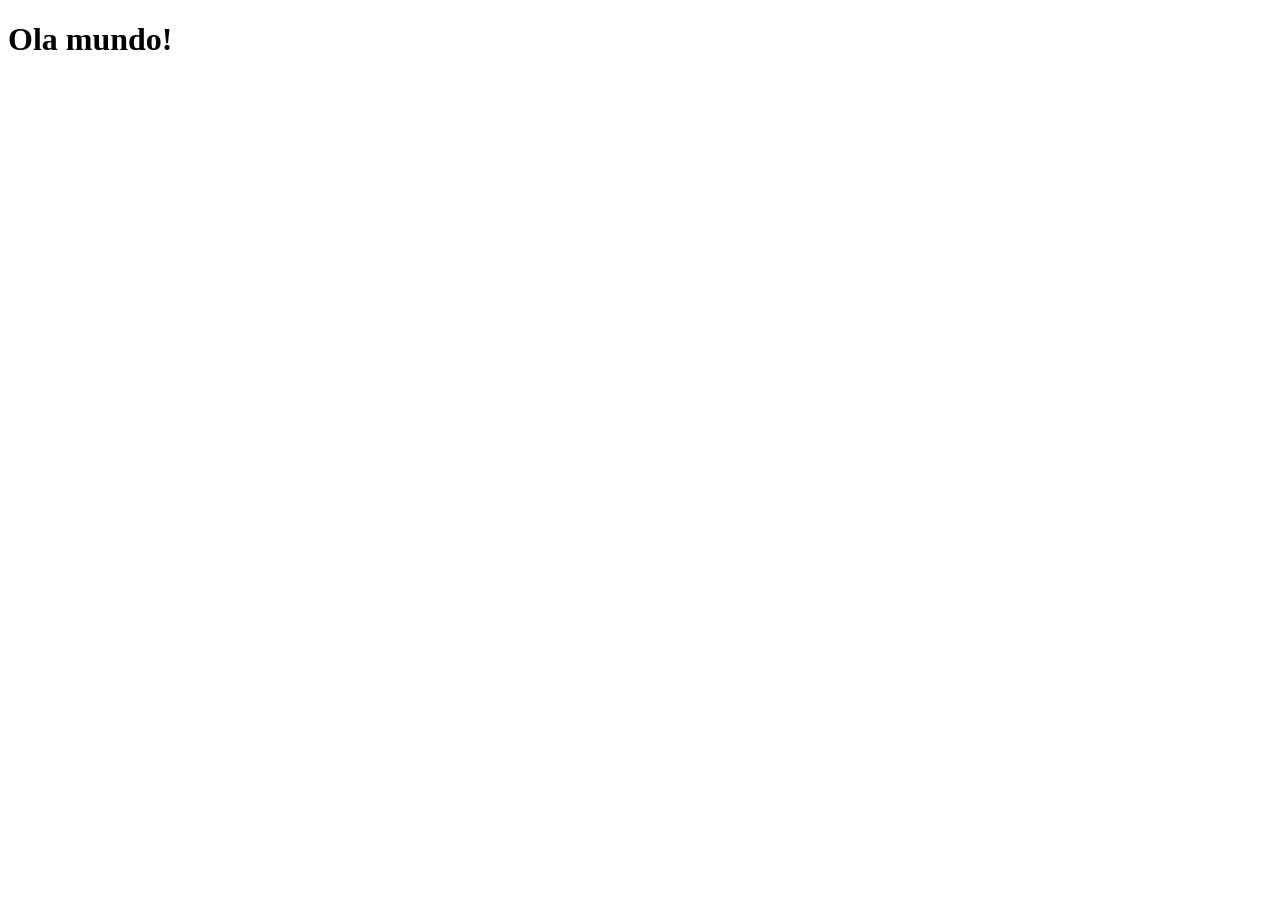
==== index.html @ bb82ff86 "criei a pagina principal" ====
<!DOCTYPE html>
<html lang="pt-br">
<head>
    <meta charset="UTF-8">
    <meta name="viewport" content="width=device-width, initial-scale=1.0">
    <link rel="shortcut icon" href="favicon.ico" type="image/x-icon">
    <title>Projetos Redes Sociais</title>
</head>
<body>
    <h1>Ola mundo!</h1>
    
</body>
</html>
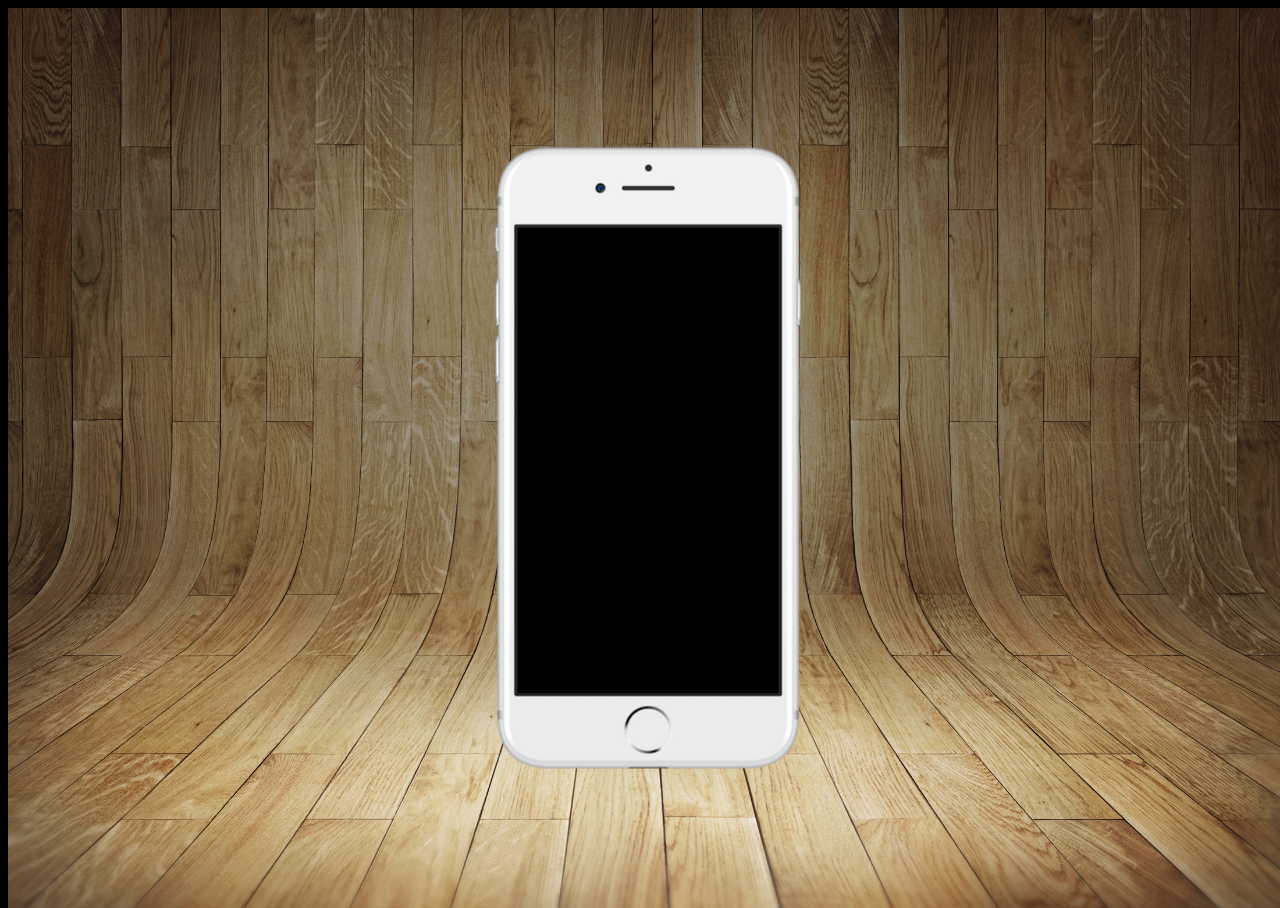
==== commit 0fa3ad3a: "atualizei pagina principal do projeto" ====
--- a/index.html
+++ b/index.html
@@ -4,10 +4,19 @@
     <meta charset="UTF-8">
     <meta name="viewport" content="width=device-width, initial-scale=1.0">
     <link rel="shortcut icon" href="favicon.ico" type="image/x-icon">
+    <link rel="stylesheet" href="estilos/style.css">
     <title>Projetos Redes Sociais</title>
 </head>
 <body>
-    <h1>Ola mundo!</h1>
+    <main>
+        <section id="telefone">
+
+        </section>
+
+        <section id="redes-sociais">
+
+        </section>
+    </main>
     
 </body>
 </html>
--- a/estilos/style.css
+++ b/estilos/style.css
@@ -0,0 +1,36 @@
+@charset "UTF-8"
+
+* {
+    margin: 0px;
+    padding: 0px;
+    font-family: Arial, Helvetica, sans-serif;
+}
+
+html, body {
+    height: 100vh;
+    width: 100vw;
+    background-color: black;
+}
+
+body {
+    background: url('../imagens/fundo-madeira.jpg') no-repeat top center;
+    background-size: cover;
+    background-attachment: fixed;
+}
+
+main {
+    position: relative;
+    height: 100vh;
+    
+}
+
+section#telefone {
+    position: absolute;
+    top: 50%;
+    left: 50%;
+    transform: translate(-50%, -50%);
+    height: 627px;
+    width: 311px;
+    
+    background: url('../imagens/frame-iphone.png') no-repeat;
+}
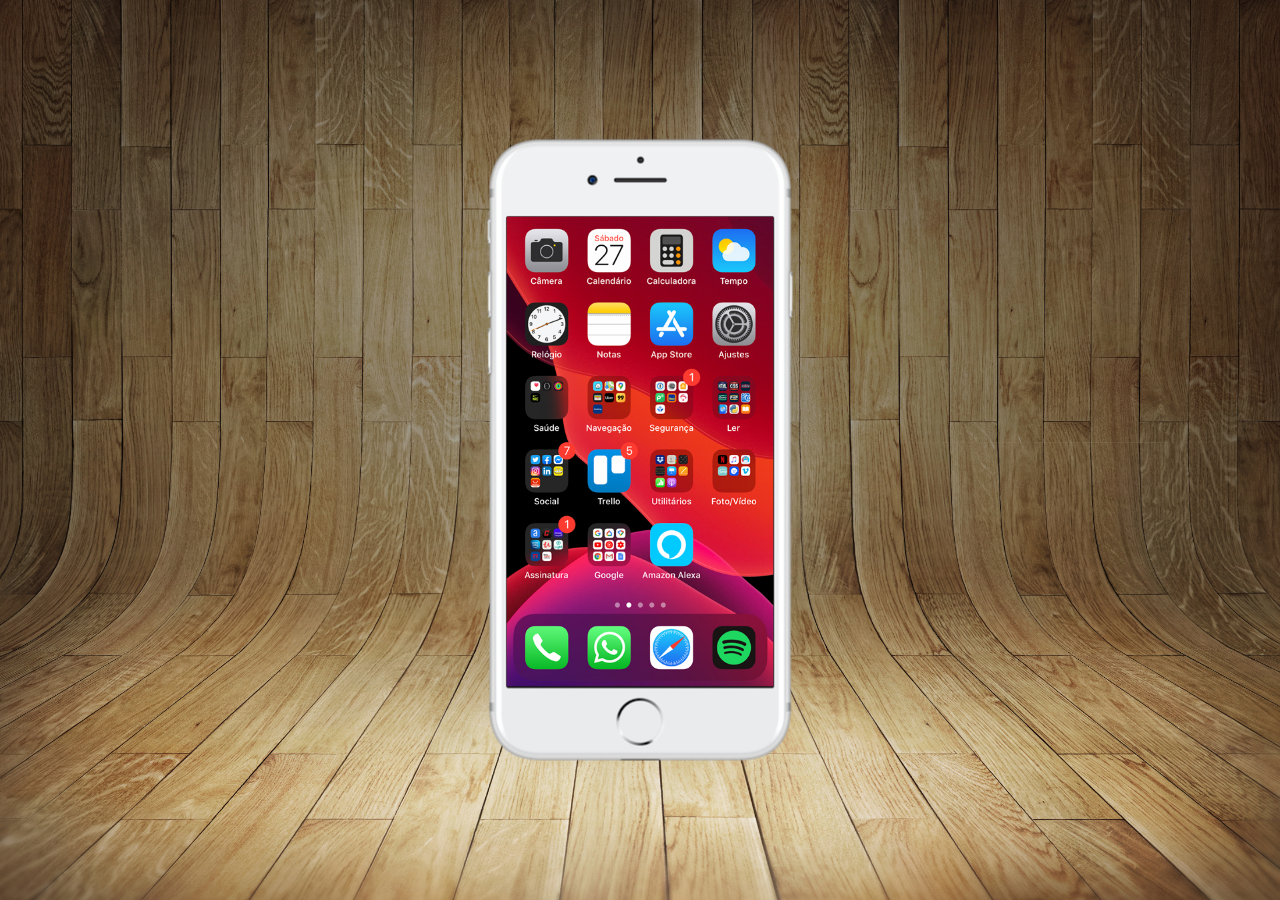
==== commit 2b979e69: "criei a tela home" ====
--- a/index.html
+++ b/index.html
@@ -10,6 +10,7 @@
 <body>
     <main>
         <section id="telefone">
+            <iframe src="home.html" name="tela" id="tela" frameborder="0"></iframe>
 
         </section>
 
--- a/estilos/style.css
+++ b/estilos/style.css
@@ -1,4 +1,4 @@
-@charset "UTF-8"
+@charset "UTF-8";
 
 * {
     margin: 0px;
@@ -20,8 +20,7 @@
 
 main {
     position: relative;
-    height: 100vh;
-    
+    height: 100vh;  
 }
 
 section#telefone {
@@ -33,4 +32,12 @@
     width: 311px;
     
     background: url('../imagens/frame-iphone.png') no-repeat;
+}
+
+iframe#tela {
+    position: relative;
+    top: 80px;
+    left: 22px;
+    width: 267px;
+    height: 470px;
 }
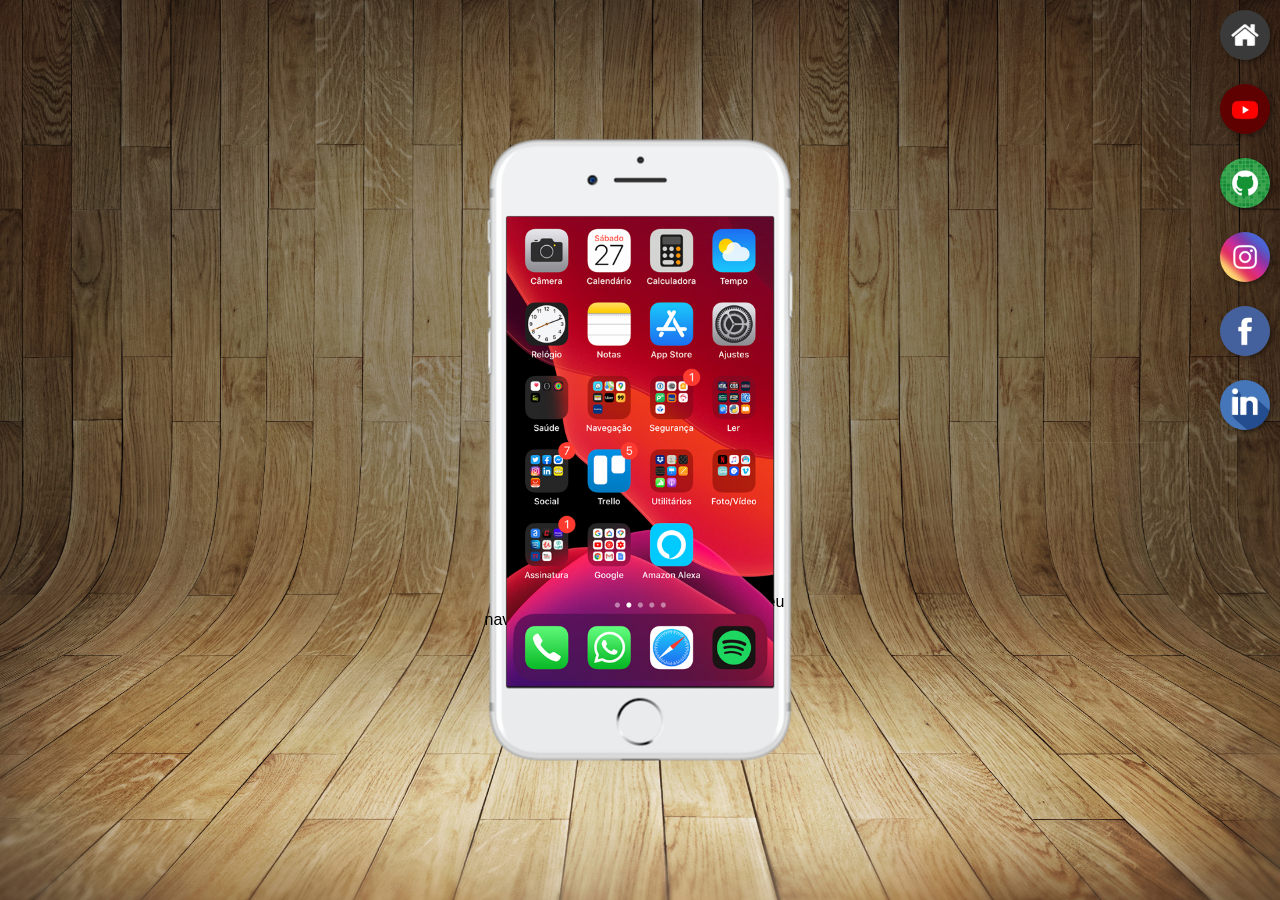
==== commit fcc39cdb: "botoes na lateral" ====
--- a/index.html
+++ b/index.html
@@ -11,10 +11,22 @@
     <main>
         <section id="telefone">
             <iframe src="home.html" name="tela" id="tela" frameborder="0"></iframe>
-
+            Seu navegador não é compativel com isso.
         </section>
 
         <section id="redes-sociais">
+            <a href="#" target="tela"><img src="imagens/logo-home.jpg" alt=""></a><br>
+
+            <a href="#" target="tela"><img src="imagens/logo-youtube.jpg" alt=""></a><br>
+
+            <a href="#" target="tela"><img src="imagens/logo-github.jpg" alt=""></a><br>
+            
+            <a href="" target="tela"><img src="imagens/logo-instagram.jpg" alt=""></a><br>
+</a>
+            <a href="#" target="tela"><img src="imagens/logo-facebook.jpg" alt=""></a><br>
+
+            <a href="#" target="tela"><img src="imagens/logo-linkedin.png" alt=""></a><br>
+          
 
         </section>
     </main>
--- a/estilos/style.css
+++ b/estilos/style.css
@@ -40,4 +40,21 @@
     left: 22px;
     width: 267px;
     height: 470px;
+}
+section#redes-sociais {
+    text-align: right;
+}
+section#redes-sociais img {
+    width: 50px;
+    margin: 10px;
+    border-radius: 50%;
+    box-shadow: 2px 2px 5px rgba(0, 0, 0, 0.408);
+    box-sizing: border-box;
+}
+
+section#redes-sociais img:hover {
+    border: 2px solid rgba(255, 255, 255, 0.637);
+    transform: translate(-3px, -3px);
+    box-shadow: 5px 5px 10px rgba(0, 0, 0, 0.645);
+    transition: transform .3s, border 1s;
 }
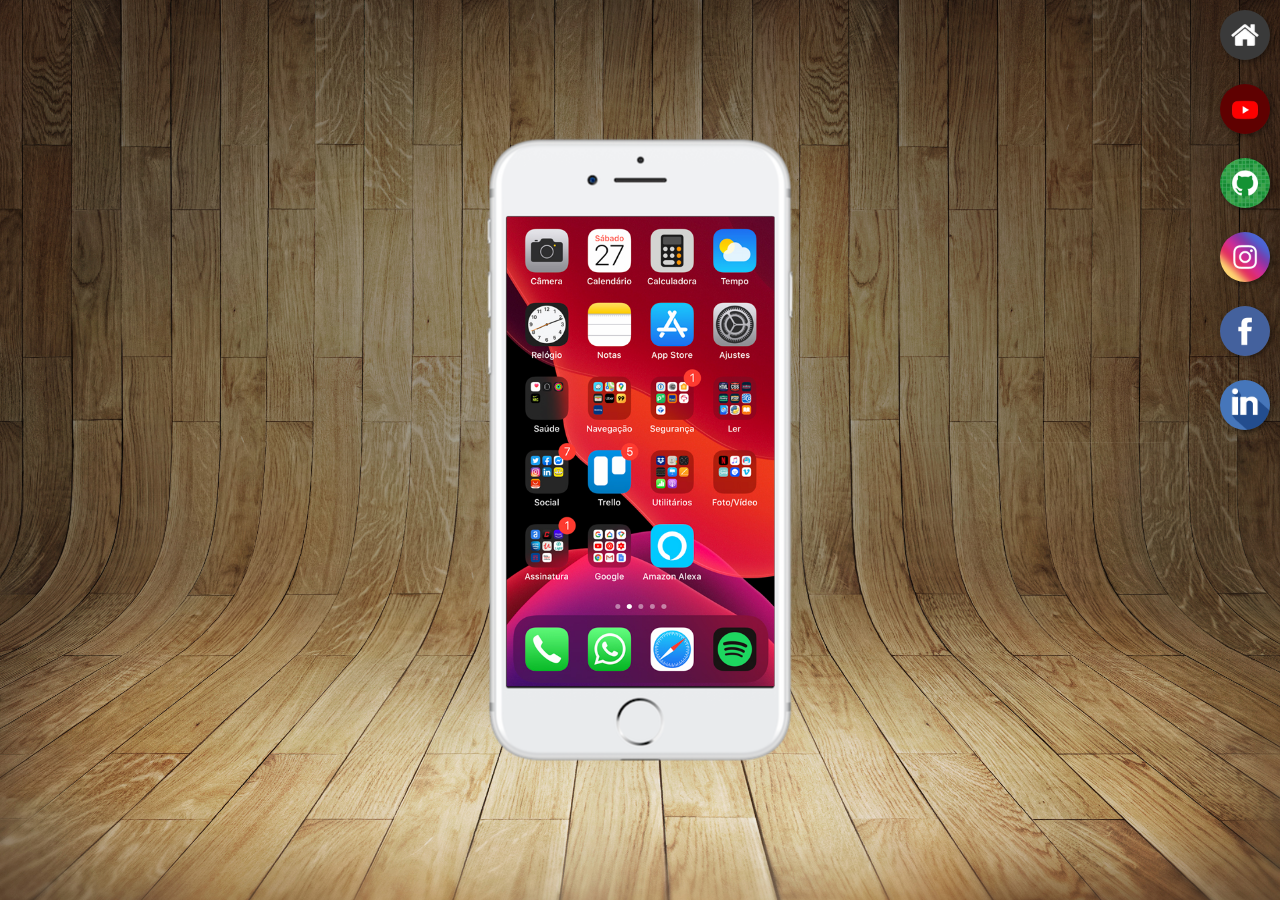
==== commit 12e4f019: "atualizei links das paginas sociais" ====
--- a/index.html
+++ b/index.html
@@ -11,21 +11,21 @@
     <main>
         <section id="telefone">
             <iframe src="home.html" name="tela" id="tela" frameborder="0"></iframe>
-            Seu navegador não é compativel com isso.
+         
         </section>
 
         <section id="redes-sociais">
-            <a href="#" target="tela"><img src="imagens/logo-home.jpg" alt=""></a><br>
+            <a href="home.html" target="tela"><img src="imagens/logo-home.jpg" alt="Home"></a><br>
 
-            <a href="#" target="tela"><img src="imagens/logo-youtube.jpg" alt=""></a><br>
+            <a href="youtube.html" target="tela"><img src="imagens/logo-youtube.jpg" alt="Youtube"></a><br>
 
-            <a href="#" target="tela"><img src="imagens/logo-github.jpg" alt=""></a><br>
+            <a href="github.html" target="tela"><img src="imagens/logo-github.jpg" alt="Github"></a><br>
             
-            <a href="" target="tela"><img src="imagens/logo-instagram.jpg" alt=""></a><br>
+            <a href="instagram.html" target="tela"><img src="imagens/logo-instagram.jpg" alt="Instagram"></a><br>
 </a>
-            <a href="#" target="tela"><img src="imagens/logo-facebook.jpg" alt=""></a><br>
+            <a href="facebook.html" target="tela"><img src="imagens/logo-facebook.jpg" alt="Facebook"></a><br>
 
-            <a href="#" target="tela"><img src="imagens/logo-linkedin.png" alt=""></a><br>
+            <a href="linkedin.html" target="tela"><img src="imagens/logo-linkedin.png" alt="Linkedin"></a><br>
           
 
         </section>
--- a/estilos/style.css
+++ b/estilos/style.css
@@ -38,7 +38,7 @@
     position: relative;
     top: 80px;
     left: 22px;
-    width: 267px;
+    width: 268px;
     height: 470px;
 }
 section#redes-sociais {
@@ -57,4 +57,5 @@
     transform: translate(-3px, -3px);
     box-shadow: 5px 5px 10px rgba(0, 0, 0, 0.645);
     transition: transform .3s, border 1s;
-}+}
+
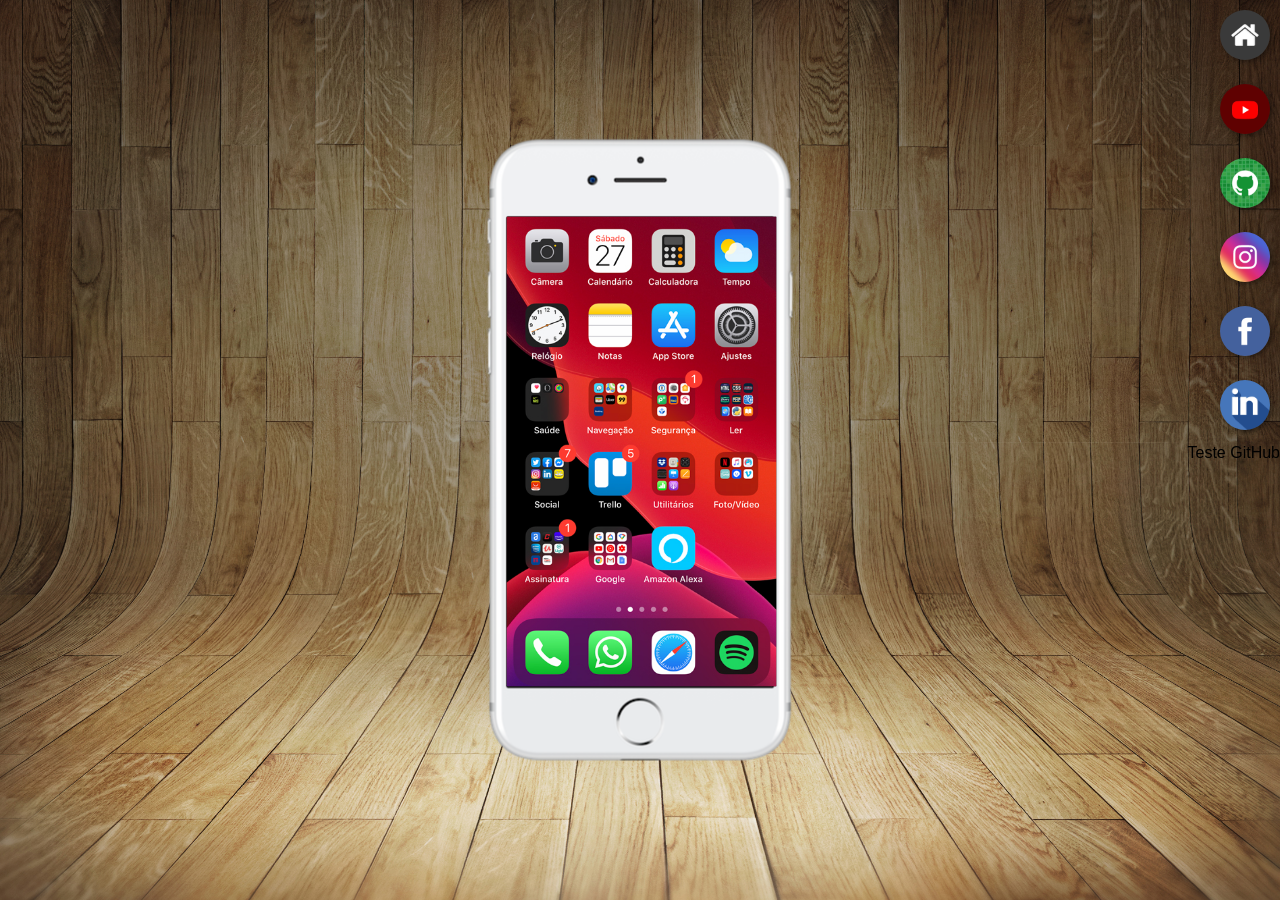
==== commit e8d6864f: "Teste atualização" ====
--- a/index.html
+++ b/index.html
@@ -26,6 +26,7 @@
             <a href="facebook.html" target="tela"><img src="imagens/logo-facebook.jpg" alt="Facebook"></a><br>
 
             <a href="linkedin.html" target="tela"><img src="imagens/logo-linkedin.png" alt="Linkedin"></a><br>
+            <p>Teste GitHub</p>
           
 
         </section>
--- a/estilos/style.css
+++ b/estilos/style.css
@@ -38,7 +38,7 @@
     position: relative;
     top: 80px;
     left: 22px;
-    width: 268px;
+    width: 270px;
     height: 470px;
 }
 section#redes-sociais {
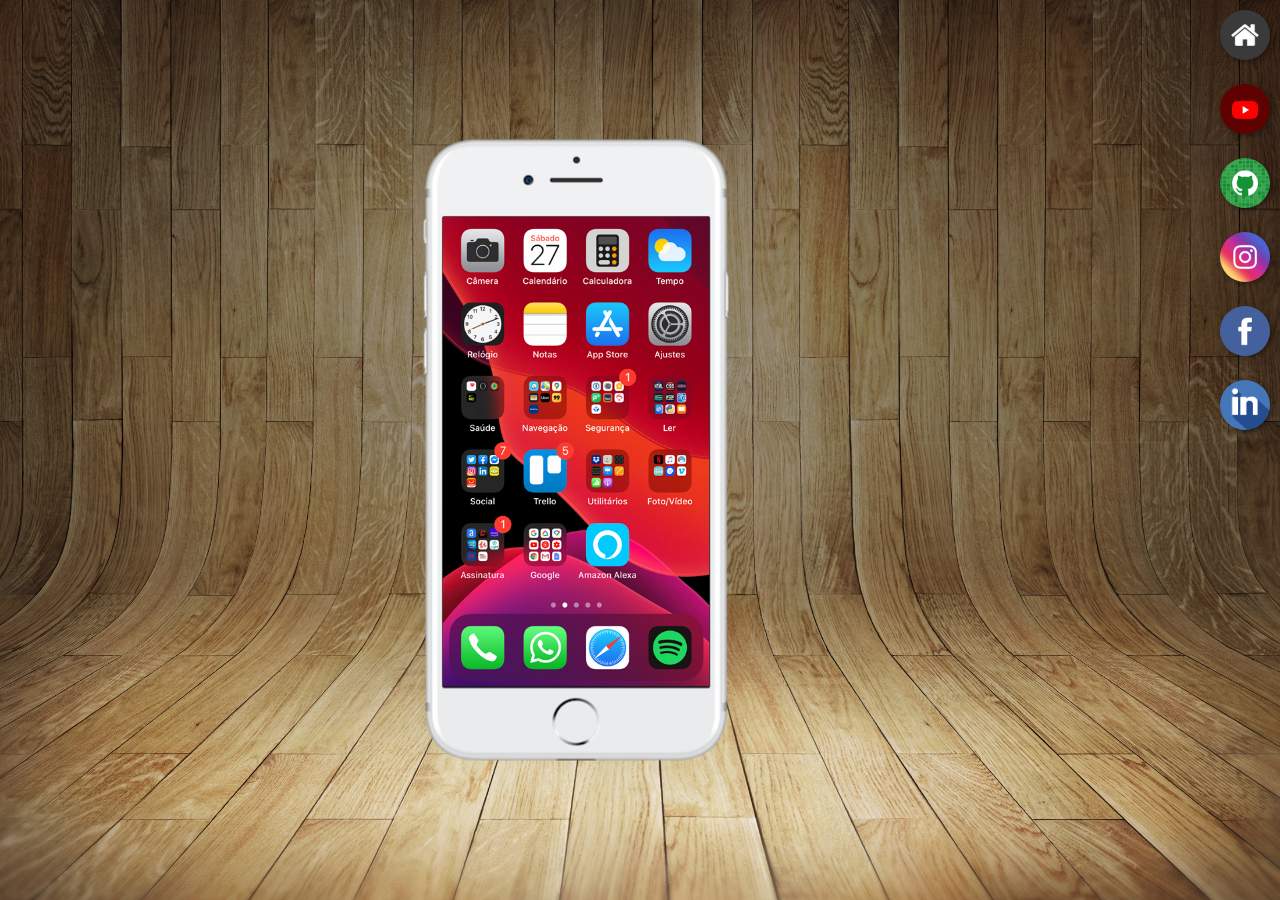
==== commit f2760494: "atualizei styles" ====
--- a/index.html
+++ b/index.html
@@ -26,9 +26,7 @@
             <a href="facebook.html" target="tela"><img src="imagens/logo-facebook.jpg" alt="Facebook"></a><br>
 
             <a href="linkedin.html" target="tela"><img src="imagens/logo-linkedin.png" alt="Linkedin"></a><br>
-            <p>Teste GitHub</p>
           
-
         </section>
     </main>
     
--- a/estilos/style.css
+++ b/estilos/style.css
@@ -4,6 +4,8 @@
     margin: 0px;
     padding: 0px;
     font-family: Arial, Helvetica, sans-serif;
+    box-sizing: border-box;
+
 }
 
 html, body {
@@ -26,7 +28,7 @@
 section#telefone {
     position: absolute;
     top: 50%;
-    left: 50%;
+    left: 45%;
     transform: translate(-50%, -50%);
     height: 627px;
     width: 311px;
@@ -34,13 +36,21 @@
     background: url('../imagens/frame-iphone.png') no-repeat;
 }
 
+
 iframe#tela {
     position: relative;
     top: 80px;
     left: 22px;
-    width: 270px;
+    width: 267px;
     height: 470px;
+    border: none;
+    z-index: 1;
+   
+    
 }
+    
+
+
 section#redes-sociais {
     text-align: right;
 }
